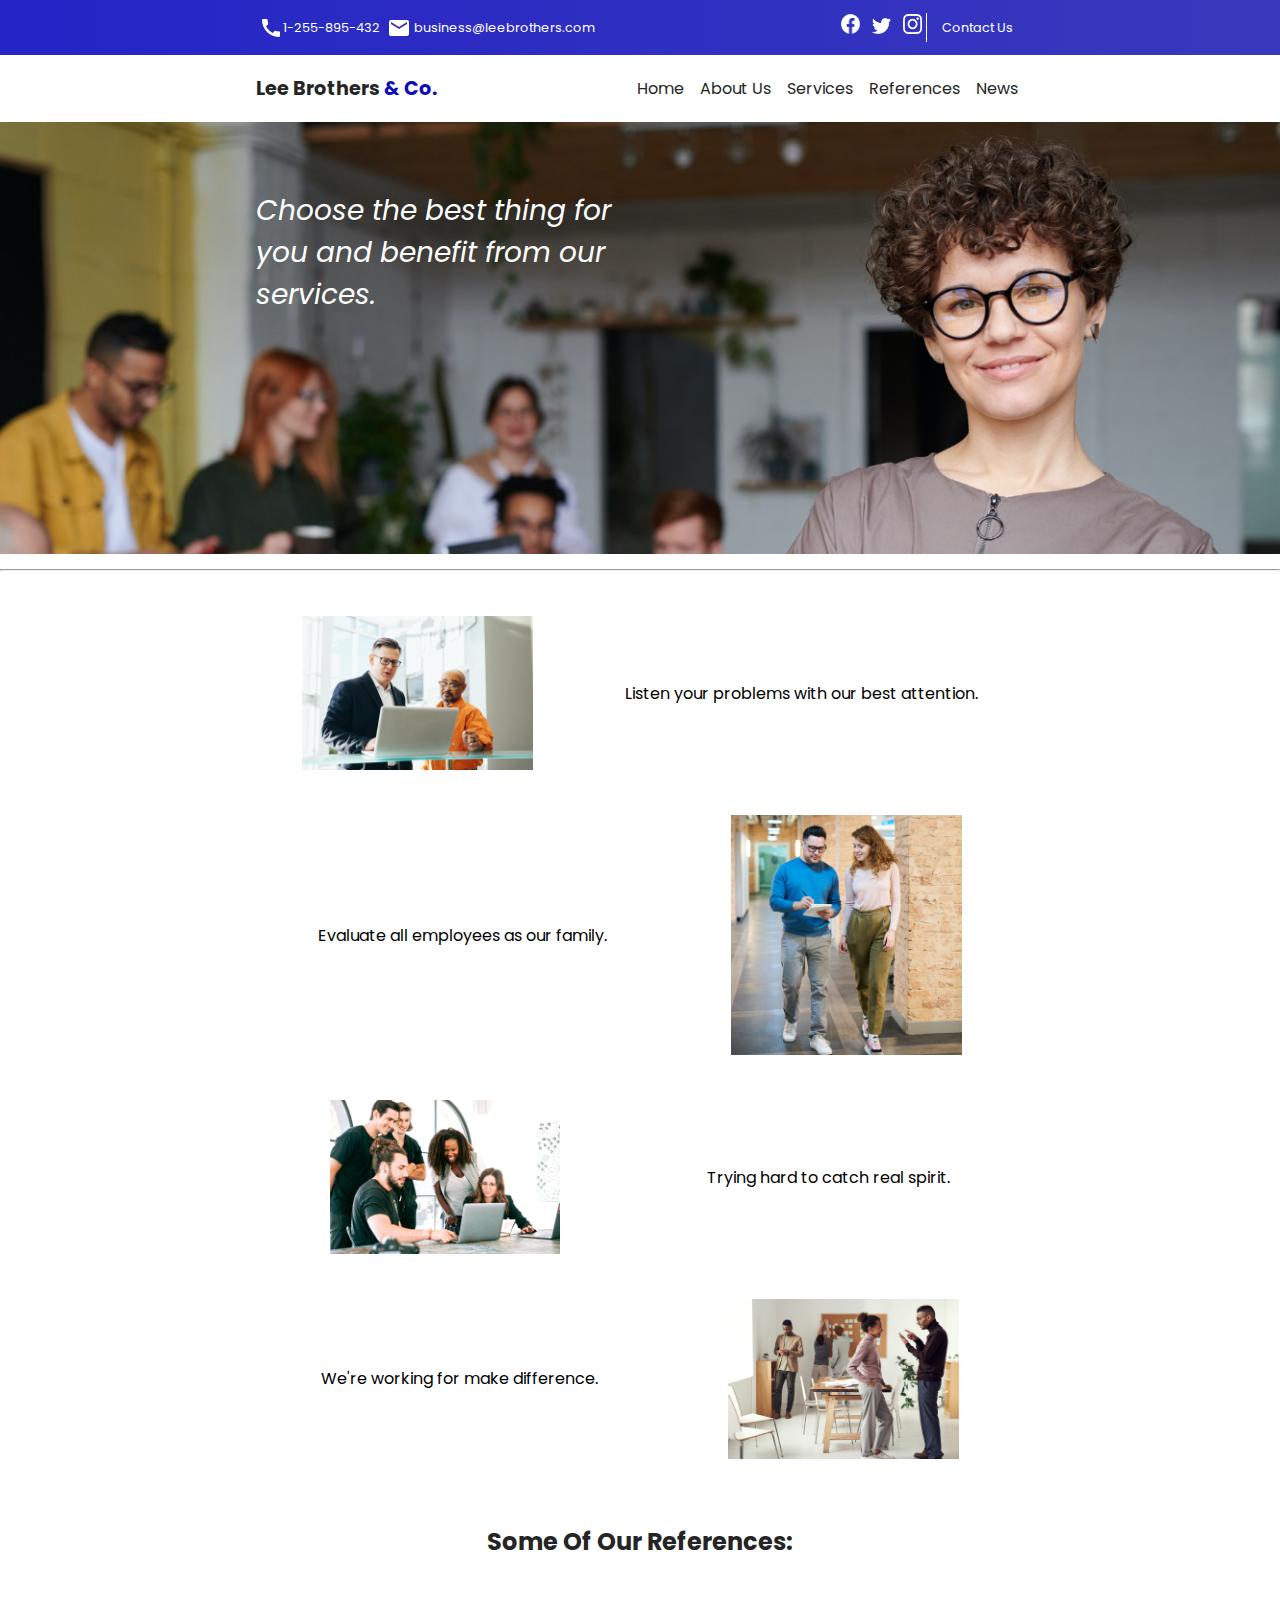
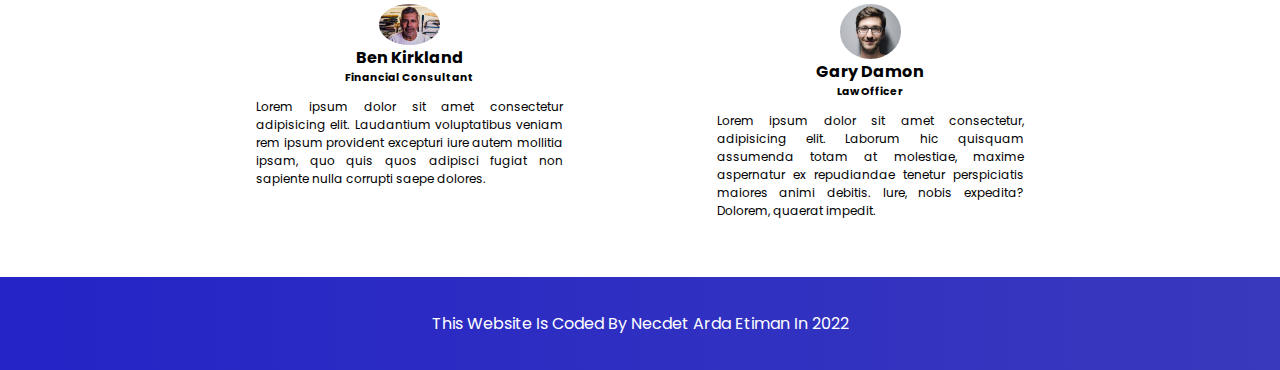
==== Lee Brothers & Co. - Sample Project/index.html @ 4adc5a45 "Add files via upload" ====
<!DOCTYPE html>
<html lang="en">
<head>
    <meta charset="UTF-8">
    <meta http-equiv="X-UA-Compatible" content="IE=edge">
    <meta name="viewport" content="width=device-width, initial-scale=1.0">
    <link rel="stylesheet" href="index.css">
    <title>Lee Brothers & Co. Investment</title>
</head>
<body>
    <div class="top">
        <div class="phone-mail">
            <div class="phone">            
                <img src="symbols/baseline_call_white_24dp.png" alt="">
                <span class="phone-mail-texts">1-255-895-432</span>
            </div>

            <div class="mail">
                <img src="symbols/baseline_email_white_24dp.png" alt="">
                <span class="phone-mail-texts">business@leebrothers.com</span>
            </div>

        </div>
        <div class="smicon-contactform">
            <div class="smicons">
                <a href="#"><img src="symbols/f_logo_RGB-White_144.png" alt=""></a>
                <a href="#"><img src="symbols/2021 Twitter logo - white.png" alt=""></a>
                <a href="#"><img src="symbols/Instagram_Glyph_White.png" alt=""></a>
            </div>

            <div class="contacform">
                <div class="contactbutton"><a href="contact.html">Contact Us</a></div>
            </div>
        </div>
    </div>

    <header class="logo-buttons">
        <div class="logo"><p>Lee Brothers <span>& Co.</span></p></div>
        <div class="buttons">
            <button class="upperbuttons"><a href="index.html">Home</a></button>
            <button class="upperbuttons"><a href="aboutus.html">About Us</a></button>
            <button onmouseover="ddlist.classList.toggle('ddlistopening')" onmouseout="ddlist.classList.remove('ddlistopening')" class="upperbuttons ddmenu"><a href="services.html">Services</a></button>
            <div class="ddlist">
                <button onmouseover="ddlist.classList.add('ddlistopening')" onmouseout="ddlist.classList.remove('ddlistopening')" class="ddbuttons"><a href="business.html">Business Assocations</a></button>
                <button onmouseover="ddlist.classList.add('ddlistopening')" onmouseout="ddlist.classList.remove('ddlistopening')" class="ddbuttons"><a href="courses.html">Courses</a></button>
                <button onmouseover="ddlist.classList.add('ddlistopening')" onmouseout="ddlist.classList.remove('ddlistopening')" class="ddbuttons"><a href="consultancy.html">Investment Consultancy</a></button>
                <button onmouseover="ddlist.classList.add('ddlistopening')" onmouseout="ddlist.classList.remove('ddlistopening')" class="ddbuttons"><a href="charity.html">John Lee Foundation</a></button>
            </div>
            <button class="upperbuttons"><a href="references.html">References</a></button>
            <button class="upperbuttons"><a href="news.html">News</a></button>
        </div>

        <div class="mobilebutton">
            <button class="mddbutton mddmenu"><img src="symbols/menu_FILL0_wght400_GRAD0_opsz48.png" alt=""></button>
            <div class="mddlist">
                <button class="mddbutton"><a href="index.html">Home</a></button>
                <button class="mddbutton"><a href="aboutus.html">About Us</a></button>
                <button class="mddbutton"><a href="services.html">Services</a></button>
                <button class="mddbutton"><a href="references.html">References</a></button>
                <button class="mddbutton"><a href="news.html">News</a></button>
            </div>
        </div>

    </header>

    <div class="hero">
        <img src="img/2022-08-09_00-34-22.png" alt="">
        <p class="hero-quote">Choose the best thing for you and benefit from our services.</p>
    </div>
    
    <hr>

    <div class="company-states">
        <div class="state">
            <img src="img/pexels-media-2182973-1660082650624.jpeg" alt="Work With Attention" class="workpictures">
            <div class="quotes">
                <p>Listen your problems with our best attention.</p>
            </div>
        </div>
        <div class="state">
            <img src="img/pexels-media-3182811-1660082641073.jpeg" alt="Care About Employees" class="workpictures">
            <div class="quotes">
                <p>Evaluate all employees as our family.</p>
            </div>
        </div>
        <div class="state">
            <img src="img/pexels-media-3153201-1660083307963.jpeg" alt="Real Spirit" class="workpictures">
            <div class="quotes">
                <p>Trying hard to catch real spirit.</p>
            </div>
        </div>
        <div class="state">
            <img src="img/pexels-media-3182765-1660082632928.jpeg" alt="" class="workpictures">
            <div class="quotes">
                <p>We're working for make difference.</p>
            </div>
        </div>
    </div>

    <section class="references">
        <h2>Some Of Our References:</h2>

        <div class="opinions">
            <div class="little-portfolios">
                <img src="img/pexels-media-1139743-1659405676218.jpeg" alt="">
                <h4>Ben Kirkland</h4>
                <h6>Financial Consultant</h6>
                <p>Lorem ipsum dolor sit amet consectetur adipisicing elit. Laudantium voluptatibus veniam rem ipsum provident excepturi iure autem mollitia ipsam, quo quis quos adipisci fugiat non sapiente nulla corrupti saepe dolores.</p>
            </div>
            <div class="little-portfolios">
                <img src="img/pexels-media-220453-1659216116475.jpeg" alt="">
                <h4>Gary Damon</h4>
                <h6>Law Officer</h6>
                <p>Lorem ipsum dolor sit amet consectetur, adipisicing elit. Laborum hic quisquam assumenda totam at molestiae, maxime aspernatur ex repudiandae tenetur perspiciatis maiores animi debitis. Iure, nobis expedita? Dolorem, quaerat impedit.</p>
            </div>
        </div>

    </section>

    <footer>
        <div>
            <p>This Website Is Coded By Necdet Arda Etiman In 2022</p>
        </div>
    </footer>


    <script>
        let ddmenu = document.querySelector(".ddmenu");
        let ddlist = document.querySelector(".ddlist");
        let mddmenu = document.querySelector(".mddmenu");
        let mddlist = document.querySelector(".mddlist");

        ddmenu.addEventListener("click", () => {
            ddlist.classList.toggle("ddlistopening");
        });

        mddmenu.addEventListener("click", () =>{
            mddlist.classList.toggle("mddlistopening");
        });
    </script>
</body>
</html>
---- Lee Brothers & Co. - Sample Project/index.css ----
@import url('https://fonts.googleapis.com/css2?family=Poppins:wght@200;400;700&display=swap');

body{
    max-width: 2000px;
    margin: 0 auto;
    font-family: "Poppins";
}

.top{
    display: flex;
    place-content: space-between;
    align-items: center;
    text-align: center;
    background-image: linear-gradient(to left, #3939bd, #2424c7);
}

.phone-mail{
    display: flex;
    color: white;
    align-items: center;
    font-size: 0.8rem;
    margin-left: 20%;
}

.phone, .mail{
    display: flex;
    align-items: center;
    margin: 0.2em;
}

.phone, .mail > img{
    margin: 0.2em;
}

.smicon-contactform{
    display: flex;
    align-items: center;
    padding: 0.3em;
    margin-right: 20%;
}

.smicon-contactform img{
    width: 1.2em;
    margin: 0.1em 0.25em;
}

.smicons{
    margin: 0.5em;
    border-right: 1px white solid;
}

.smicons img:hover{
    transform: scale(1.05);
}

.contactbutton{
    padding: 0.5em;
    font-size: 0.8rem;
    font-weight: 400;
}

.contactbutton:hover{
    transform: scale(1.05);
}

.contactbutton a{
    color: white;
    text-decoration: none;
}

.logo-buttons{
    display: flex;
    place-content: space-between;
    align-items: center;
    margin-left: 20%;
    margin-right: 20%;
}

.logo{
    font-weight: bold;
    font-size: 1.5rem;
    color: #252525;
}

.buttons{
    position: relative;
}

.mobilebutton{
    position: relative;
    display: none;
}

.logo span{
    color: #0c0cb8;
}

.upperbuttons, .ddbuttons, .mddbutton{
    border: none;
    outline: none;
    background-color: white;
    font-family: "Poppins";
    font-size: 1rem;
    transition: 0.3s;
}

.upperbuttons a{
    text-decoration: none;
    color: #252525;
}

.upperbuttons:hover{
    transform: scale(1.1);
}

.ddbuttons{
    position: relative;
    display: block;
    width: 10vw;
}

.mddmenu{
    margin: 0vh 0vw;
}

.mddbutton{
    position: relative;
    width: 10vw;
    display: block;
    margin: 1vh 0;
}

.ddbuttons > a{
    color: #252525;
    text-decoration: none;
}

.mddbutton > a{
    color: #252525;
    text-decoration: none;
}

.ddbuttons:hover{
    transform: scale(1.1);
}

.ddlist{
    position: absolute;
    transform: scaleY(0);
    transform-origin: top;
    transition: 0.3s;
    left: 31%;
}

.mddlist{
    position: absolute;
    transform: scaleY(0);
    transform-origin: top;
    transition: 0.3s;
    background-color: white;
    width: 5em;
}

.ddlistopening{
    transform: scaleY(1);
}

.mddlistopening{
    transform: scaleY(1);
}

input[type*="submit"]{

}

.hero{
    max-width: 100vw;
}

.hero img{
    max-width: inherit;
    width: 100%;
    height: 60vh;
    object-fit: cover;
    object-position: 50% 25%;
}

.hero-quote{
    position: absolute;
    z-index: 1;
    left:20%;
    right: 50%;
    width: 30%;
    top: 30%;
    color: white;
    font-size: 2rem;
    font-style: italic;
}

.company-states{
    margin-top: 15vh;
    margin-right: 20%;
    margin-left: 20%;
    width: 60%;
    display: flex;
    flex-direction: column;
}

.state{
    display: flex;
    place-content: space-around;
    margin-bottom: 5vh;
}

.state img{
    max-width: 30%;
}

.state:nth-of-type(2){
    flex-direction: row-reverse;
}

.state:last-of-type{
    flex-direction: row-reverse;
}

.quotes{
    margin-top: auto;
    margin-bottom: auto;
}

.references > *{
    margin-bottom: 10vh;
}

.references h2{
    text-align: center;
    color: #252525;
}

.opinions{
    display: flex;
    place-content: space-between;
    margin-left: 20%;
    margin-right: 20%;
}

.little-portfolios{
    width: 40%;
   /* border: 1px #252525 solid;*/
    max-height: 50vh;
    display: flex;
    flex-direction: column;
    align-content: center;
}

.little-portfolios img{
    width: 20%;
    margin: 0 auto;
    border-radius: 100%;
    max-height: 8vh;
}

.little-portfolios h4{
    margin: 0 auto;
}

.little-portfolios h6{
    margin: 0 auto;
}

.little-portfolios p{
    font-size: 0.75rem;
    text-align: justify;
}

footer{
    background-image: linear-gradient(to left, #3939bd, #2424c7);
    text-align: center;
    padding: 2vh 0;
}

footer div p{
    color: white;
    font-size: 1rem;
}

@media screen and (max-width: 1900px){
    .hero-quote{
        top: 20%;
    }

    .company-states{
        margin-top: 10vh;
    }
}

@media screen and (max-width: 1620px){
    .ddlist{
        left: 31%;
    }
    
    .hero-quote{
        top: 23%;
        font-size: 1.75rem;
    }

    .company-states{
        margin-top: 5vh;
    }

    .references > *{
        margin-bottom: 5vh;
    }
}

@media screen and (max-width: 1300px){
    .logo{
        font-size: 1.2rem;
    }

    .ddlist{
        left: 34.5%;
    }

    .hero img{
        height: 48vh;
    }

    .hero-quote{
        top: 18%;

    }
}

@media screen and (max-width: 1050px){
    .logo{
        font-size: 1rem;
    }

    .ddlist{
        left: 32.5%;
    }

    .upperbuttons, .ddbuttons{
        font-size: 0.8rem;
    }
    
    .hero img{
        height: 40vh;
    }

    .hero-quote{
        top: 22%;
        font-size: 1.4rem;
    }    
}

@media screen and (max-width: 920px){
    .phone-mail{
        font-size: 0.6rem;
    }

    .smicon-contactform img{
        width: 1em;
    }

    .upperbuttons, .ddbuttons{
        font-size: 0.7rem;
    }

    .hero img{
        height: 35vh;
    }

    .hero-quote{
        top: 15%;
        font-size: 1.2rem;
    }
}

@media screen and (max-width: 768px){
    .phone-mail{
        font-size: 0.45rem;
    }

    .phone img{
        width: 2em;
    }

    .mail img{
        width: 2em;
    }

    .smicon-contactform img{
        width: 0.8em;
    }

    .buttons{
        display: none;
    }

    .mobilebutton{
        display: block;
    }

    .mddmenu img{
        width: 4vw;
        height: 3vh;
    }

    .mddbutton{
        font-size: 0.8rem;
    }

    .hero img{
        height: 30vh;
    }

    .quotes{
        font-size: 0.75rem;
    }

    .little-portfolios{
        width: 47%;
    }
}

@media screen and (max-width: 660px){
    .phone-mail{
        font-size: 0.35rem;
    }

    .smicon-contactform img{
        width: 0.6em;
        margin: 0.05em 0.12em;
    }

    .contactbutton{
        padding: 0.3em;
        font-size: 0.5rem;
    }

    .hero img{
        height: 25vh;
    }

    .hero-quote{
        top: 14%;
        font-size: 0.9rem;
    }

    .quotes{
        font-size: 0.5rem;
    }
    
    .references h2{
        font-size: 1.2rem;
    }

    .opinions{
        flex-direction: column;
        align-items: center;
    }

    .little-portfolios{
        width: 75%;
    }

    footer div p{
        font-size: 0.75rem;
    }
}

@media screen and (max-width: 525px){
    .smicon-contactform img{
        width: 0.5em;
    }

    .smicons{
        border-right: none;
    }

    .contactbutton{
        padding: 0.2em;
        font-size: 0.4rem;
    }

    .hero img{
        height: 25vh;
    }

    .hero-quote{
        top: 18%;
        font-size: 0.67rem;
    }

    .state img{
        max-width: 45%;
    }

    .quotes{
        font-size: 0.45rem;
    }
}

@media screen and (max-width: 430px){
    .smicon-contactform img{
        width: 0.4em;
        margin: 0.03em 0.08em;
    }

    .contactbutton{
        padding: 0.15em;
        font-size: 0.3rem;
    }

    .quotes{
        font-size: 0.35rem;
    }

    .references h2{
        font-size: 0.9rem;
    }

    .state img{
        max-width: 40%;
    }

    .little-portfolios p{
        font-size: 0.5rem;
    }
}

@media screen and (max-width: 395px){

    .top{
        display: none;
    }

    .mddmenu img{
        width: 5vw;
        height: 3vh;
    }

    .hero-quote{
        top: 11%;
        font-size: 0.55em;
    }

    .quotes{
        font-size: 0.35rem;
    }

    .references h2{
        font-size: 0.9rem;
    }

    .state img{
        max-width: 40%;
    }

    .little-portfolios img{
        width: 30%;
        max-height: 10vh;
    }

    .little-portfolios p{
        font-size: 0.5rem;
    }

    footer div p{
        font-size: 0.5rem;
    }
}

@media screen and (max-width: 330px){
    .hero-quote{
        top: 13%;
        font-size: 0.45em;
    }

    .quotes{
        font-size: 0.25rem;
    }
}
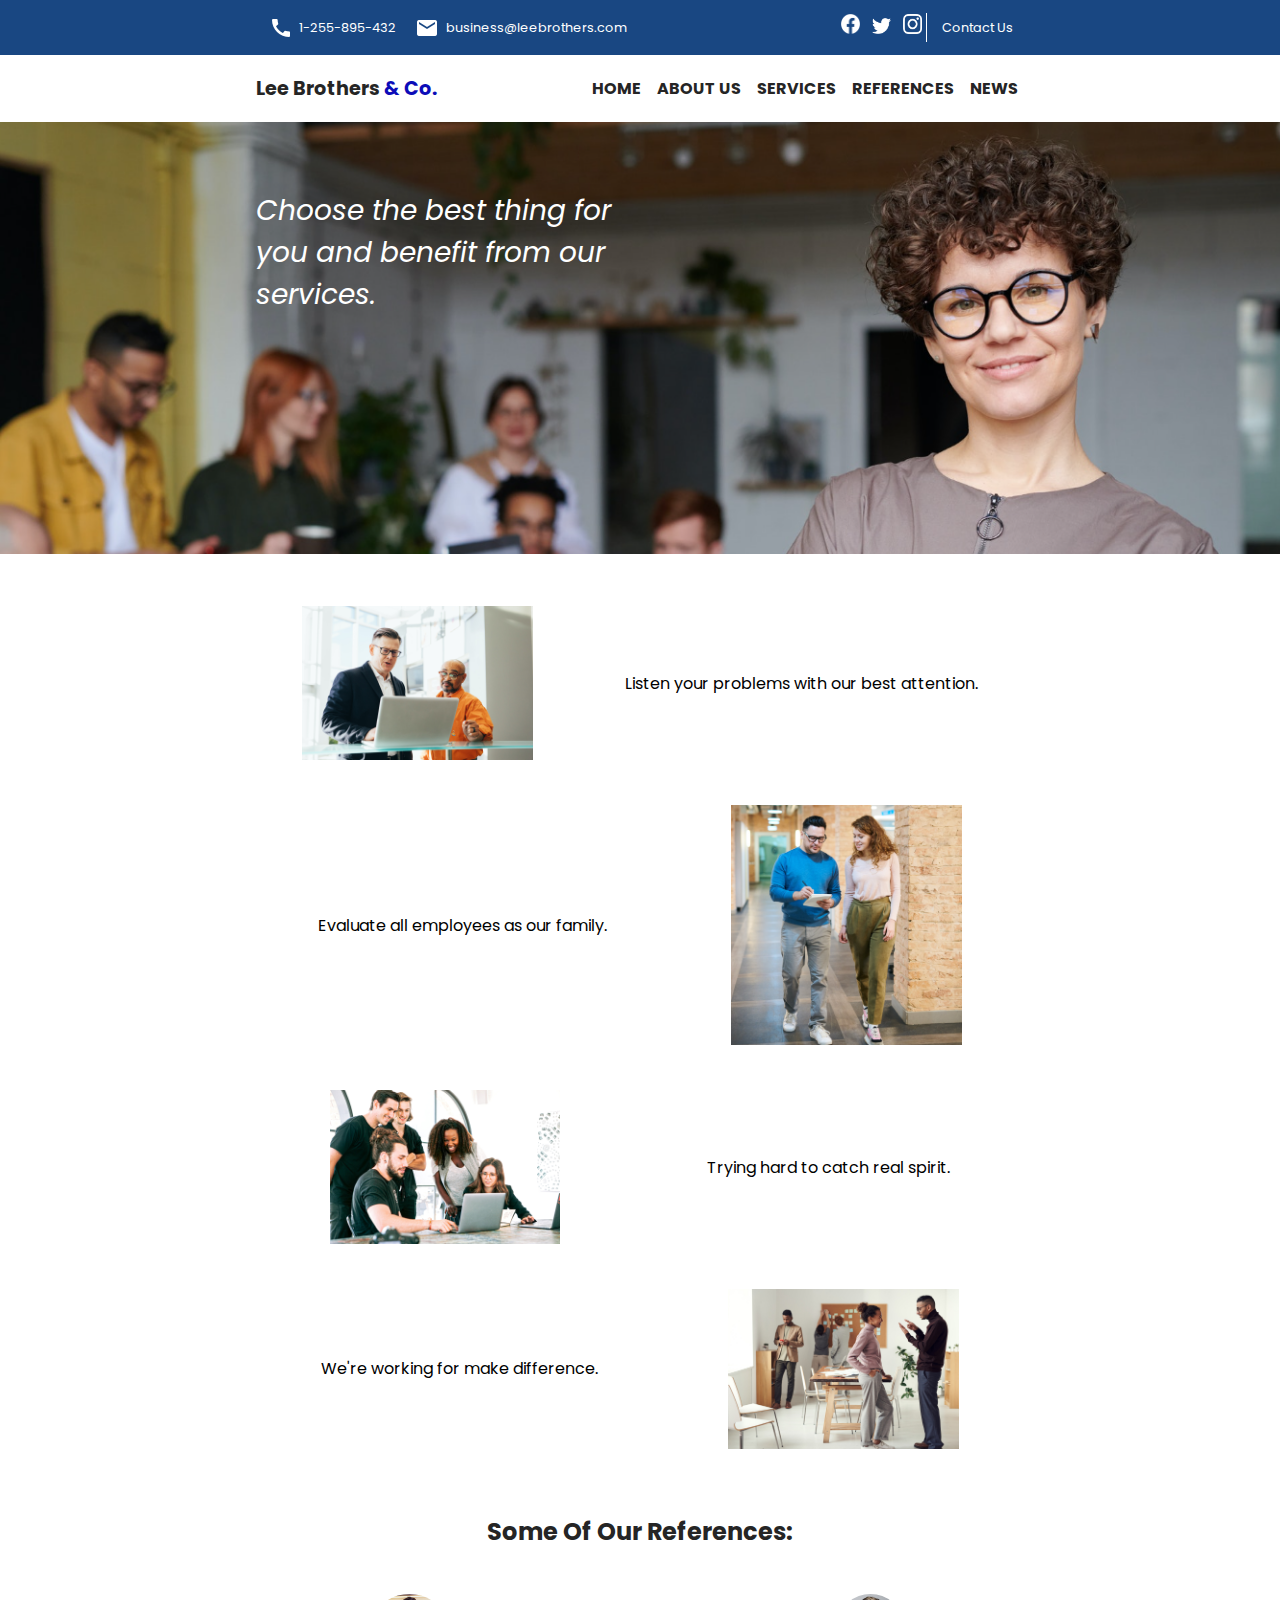
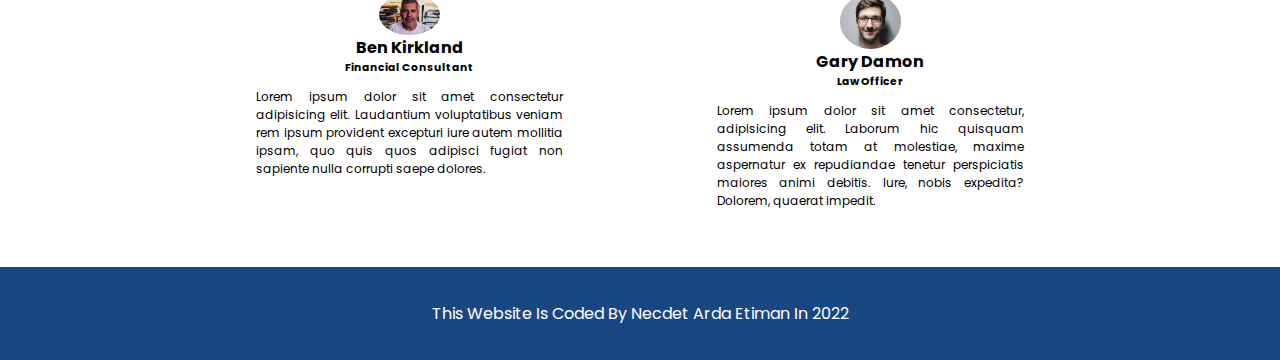
==== commit 9ce3839f: "Update index.html" ====
--- a/Lee Brothers & Co. - Sample Project/index.html
+++ b/Lee Brothers & Co. - Sample Project/index.html
@@ -134,9 +134,9 @@
             ddlist.classList.toggle("ddlistopening");
         });
 
-        mddmenu.addEventListener("click", () =>{
+        mddmenu.addEventListener("touchstart", () =>{
             mddlist.classList.toggle("mddlistopening");
         });
     </script>
 </body>
-</html>+</html>
--- a/Lee Brothers & Co. - Sample Project/index.css
+++ b/Lee Brothers & Co. - Sample Project/index.css
@@ -11,7 +11,7 @@
     place-content: space-between;
     align-items: center;
     text-align: center;
-    background-image: linear-gradient(to left, #3939bd, #2424c7);
+    background-color: #194782;
 }
 
 .phone-mail{
@@ -25,11 +25,15 @@
 .phone, .mail{
     display: flex;
     align-items: center;
-    margin: 0.2em;
-}
-
-.phone, .mail > img{
-    margin: 0.2em;
+    margin: 0.5em;
+}
+
+.phone > img{
+    margin: 0.5em;
+}
+
+.mail > img{
+    margin: 0.5em;
 }
 
 .smicon-contactform{
@@ -60,6 +64,7 @@
 }
 
 .contactbutton:hover{
+    background-color: #1C56A0;
     transform: scale(1.05);
 }
 
@@ -101,7 +106,9 @@
     background-color: white;
     font-family: "Poppins";
     font-size: 1rem;
+    font-weight: bold;
     transition: 0.3s;
+    text-transform: uppercase;
 }
 
 .upperbuttons a{
@@ -116,18 +123,21 @@
 .ddbuttons{
     position: relative;
     display: block;
-    width: 10vw;
+    width: 12vw;
+    left: -8%;
 }
 
 .mddmenu{
     margin: 0vh 0vw;
+    transform: scale(1.8, 1);
 }
 
 .mddbutton{
     position: relative;
-    width: 10vw;
+    /*width: 10vw;*/
     display: block;
     margin: 1vh 0;
+    align-self: center;
 }
 
 .ddbuttons > a{
@@ -149,7 +159,6 @@
     transform: scaleY(0);
     transform-origin: top;
     transition: 0.3s;
-    left: 31%;
 }
 
 .mddlist{
@@ -158,7 +167,7 @@
     transform-origin: top;
     transition: 0.3s;
     background-color: white;
-    width: 5em;
+    width: 10em;
 }
 
 .ddlistopening{
@@ -197,6 +206,10 @@
     font-style: italic;
 }
 
+hr{
+    display: none;
+}
+
 .company-states{
     margin-top: 15vh;
     margin-right: 20%;
@@ -275,7 +288,7 @@
 }
 
 footer{
-    background-image: linear-gradient(to left, #3939bd, #2424c7);
+    background-color: #194782;
     text-align: center;
     padding: 2vh 0;
 }
@@ -365,6 +378,10 @@
         width: 1em;
     }
 
+    .ddbuttons{
+        left: -2%;
+    }
+
     .upperbuttons, .ddbuttons{
         font-size: 0.7rem;
     }
@@ -450,8 +467,26 @@
         font-size: 0.9rem;
     }
 
+    .state{
+        justify-content: center;
+        flex-direction: column;
+    }
+
+    .state img{
+        max-width: 45vw;
+        margin: 0 auto;
+    }
+
+    .state:nth-of-type(2){
+        flex-direction: column;
+    }
+    
+    .state:last-of-type{
+        flex-direction: column;
+    }
+
     .quotes{
-        font-size: 0.5rem;
+        text-align: center;
     }
     
     .references h2{
@@ -497,10 +532,6 @@
 
     .state img{
         max-width: 45%;
-    }
-
-    .quotes{
-        font-size: 0.45rem;
     }
 }
 
@@ -515,10 +546,6 @@
         font-size: 0.3rem;
     }
 
-    .quotes{
-        font-size: 0.35rem;
-    }
-
     .references h2{
         font-size: 0.9rem;
     }
@@ -548,10 +575,6 @@
         font-size: 0.55em;
     }
 
-    .quotes{
-        font-size: 0.35rem;
-    }
-
     .references h2{
         font-size: 0.9rem;
     }
@@ -579,8 +602,4 @@
         top: 13%;
         font-size: 0.45em;
     }
-
-    .quotes{
-        font-size: 0.25rem;
-    }
-}+}
